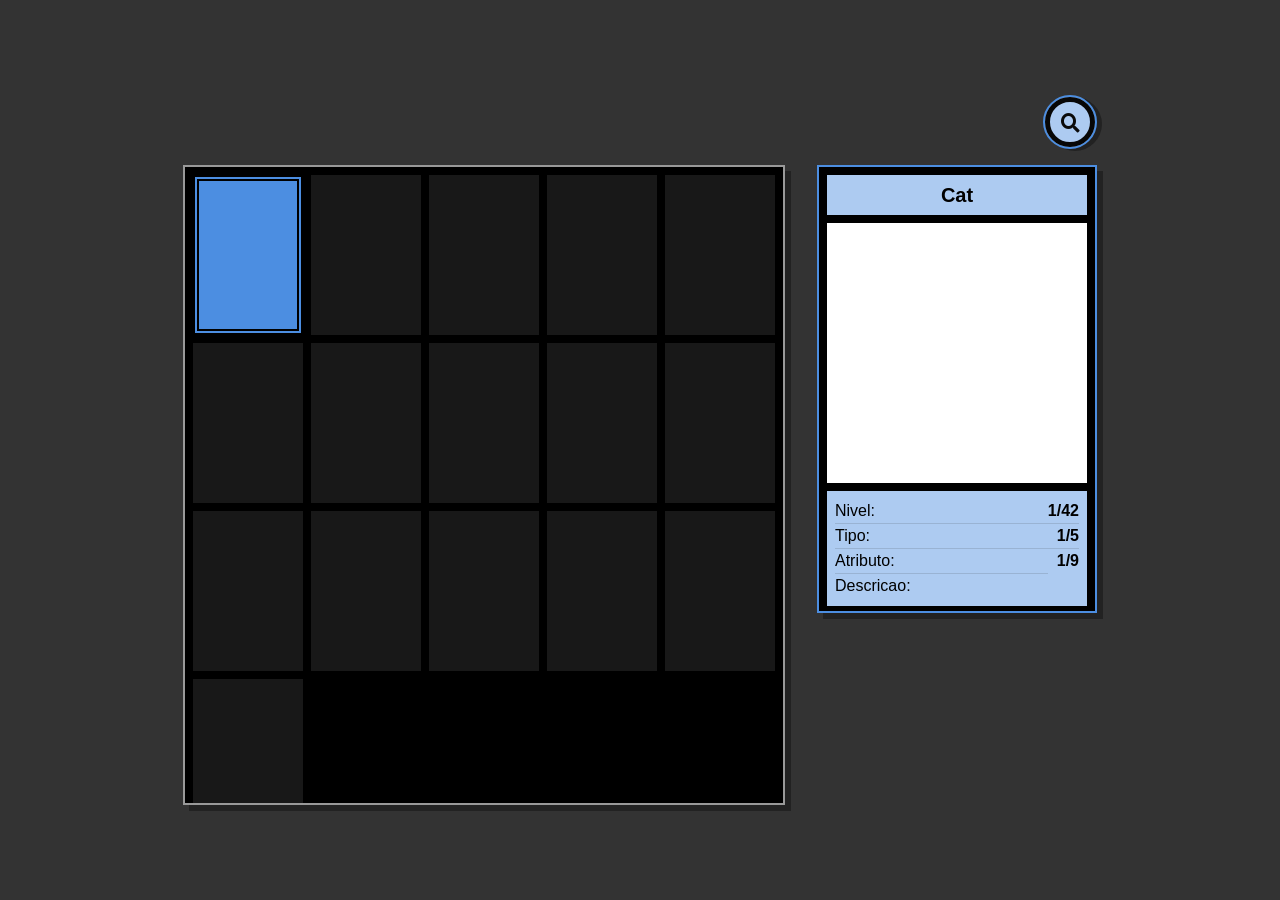
==== index.html @ 912fdb72 "swdefrgthyju" ====
<!DOCTYPE html>
<html lang="pt-br">
<head>
    <meta charset="UTF-8">
    <meta name="viewport" content="width=device-width, initial-scale=1.0">
    <link rel="stylesheet" href="digi.css">
    <link rel="stylesheet" href="https://use.fontawesome.com/releases/v5.3.1/css/all.css" integrity="sha384-mzrmE5qonljUremFsqc01SB46JvROS7bZs3IO2EmfFsd15uHvIt+Y8vEf7N7fWAU" crossorigin="anonymous">
    <title>Document</title>

</head>
<body>
  

<div id="app">

  <div id="pesq">
    <div class="box">
    <form name="search">
        <input type="text" class="input" name="txt" onmouseout="this.value = ''; this.blur();">
    </form>
    <i class="fas fa-search"></i>

</div>

  </div>
  

  <main class="container">
    
    <div class="characters">
      <div>
        <input type="radio" name="character" id="character-1" aria-hidden="true" tabindex="1" checked autofocus/>
        <label for="character-1" class="character">
          <img src="https://assets.codepen.io/36869/cat-preview.webp" alt="">
        </label>
      </div>
      <div>
        <input type="radio" name="character" id="character-2" aria-hidden="true"/>
        <label for="character-2" class="character">
          <img src="https://assets.codepen.io/36869/spider-preview.webp" alt="">
        </label>
      </div>
      <div>
        <input type="radio" name="character" id="character-3" aria-hidden="true"/>
        <label for="character-3" class="character">
          <img src="https://assets.codepen.io/36869/cow-preview.webp" alt="">
        </label>
      </div>
      <div>
        <input type="radio" name="character" id="character-4" aria-hidden="true"/>
        <label for="character-4" class="character">
          <img src="https://assets.codepen.io/36869/creeper-preview.webp" alt="">
        </label>
      </div>
      <div>
        <input type="radio" name="character" id="character-5" aria-hidden="true"/>
        <label for="character-5" class="character">
          <img src="https://assets.codepen.io/36869/enderman-preview.webp" alt="">
        </label>
      </div>
      <div>
        <input type="radio" name="character" id="character-6" aria-hidden="true"/>
        <label for="character-6" class="character">
          <img src="https://assets.codepen.io/36869/evoker-preview.webp" alt="">
        </label>
      </div>
      <div>
        <input type="radio" name="character" id="character-7" aria-hidden="true"/>
        <label for="character-7" class="character">
          <img src="https://assets.codepen.io/36869/golem-preview.webp" alt="">
        </label>
      </div>
      <div>
        <input type="radio" name="character" id="character-8" aria-hidden="true"/>
        <label for="character-8" class="character">
          <img src="https://assets.codepen.io/36869/horse-preview.webp" alt="">
        </label>
      </div>
      <div>
        <input type="radio" name="character" id="character-9" aria-hidden="true"/>
        <label for="character-9" class="character">
          <img src="https://assets.codepen.io/36869/ocelot-preview.webp" alt="">
        </label>
      </div>
      <div>
        <input type="radio" name="character" id="character-10" aria-hidden="true"/>
        <label for="character-10" class="character">
          <img src="https://assets.codepen.io/36869/panda-preview.webp" alt="">
        </label>
      </div>
      <div>
        <input type="radio" name="character" id="character-11" aria-hidden="true"/>
        <label for="character-11" class="character">
          <img src="https://assets.codepen.io/36869/skeleton-preview.webp" alt="">
        </label>
      </div>
      <div>
        <input type="radio" name="character" id="character-12" aria-hidden="true"/>
        <label for="character-12" class="character">
          <img src="https://assets.codepen.io/36869/wolf-preview.webp" alt="">
        </label>
      </div>
      <div>
        <input type="radio" name="character" id="character-13" aria-hidden="true"/>
        <label for="character-13" class="character">
          <img src="https://assets.codepen.io/36869/squid-preview.png" alt="">
        </label>
      </div>
      <div>
        <input type="radio" name="character" id="character-14" aria-hidden="true"/>
        <label for="character-14" class="character">
          <img src="https://assets.codepen.io/36869/fox-preview.webp" alt="">
        </label>
      </div>
      <div>
        <input type="radio" name="character" id="character-15" aria-hidden="true"/>
        <label for="character-15" class="character">
          <img src="https://assets.codepen.io/36869/villager-preview.webp" alt="">
        </label>
      </div>


       <div>
        <input type="radio" name="character" id="character-16" aria-hidden="true"/>
        <label for="character-16" class="character">
          <img src="https://assets.codepen.io/36869/villager-preview.webp" alt="">
        </label>
      </div>
    </div>
    
    <div class="preview">

      <div class="preview-container">

        
        <div class="sprite-container">
          <div class="sprite"></div>
        
        </div>
        <div class="sprite-stats">
          <dl>
            <dt>Nivel:</dt>
            <dd class="sprite-tw"></dd>
            <dt>Tipo:</dt>
            <dd class="sprite-cc"></dd>
            <dt>Atributo:</dt>
            <dd class="sprite-cr"></dd>

              <dt>
              <label for="select-fps">Descricao:</label>
            </dt>
              </dl>
</div>
        
            
        
        </div>
      </div>
      
    </div>

    <script src="digi.js"></script>
  </main>
  
</div>

</body>
</html>
---- digi.css ----
@font-face {
  font-family: 'Minecraft';
  src: url('https://assets.codepen.io/36869/MinecraftTen-VGORe.woff') format('woff');
}

@layer reset {
  :root {
    font-family: "Minecraft", sans-serif;
    font-optical-sizing: auto;
    line-height: 1.5;
    font-weight: 400;

    font-synthesis: none;
    text-rendering: optimizeLegibility;
    -webkit-font-smoothing: antialiased;
    -moz-osx-font-smoothing: grayscale;
  }

  *, *::before, *::after {
    box-sizing: border-box;
  }

  * {
    margin: 0;
  }

  @media (prefers-reduced-motion: no-preference) {
    html {
      interpolate-size: allow-keywords;
    }
  }

  body {
    min-height: 100vh;
    line-height: 1.5;
    -webkit-font-smoothing: antialiased;
    display: grid;
    place-content: center;
    background-color: #333;
    padding: 1rem;
  }

  ul {
    padding: 0;
    list-style: none;
  }
}

@layer main {
  /* Frame start position */
  @property --sprite-fs {
    syntax: "<integer>";
    initial-value: 0;
    inherits: false
  }

  :root {
    /* animation duration */
    /*--sprite-as: .8s;*/
    /* animation direction */
    --sprite-ad: normal;
    /* animation fill mode */
    --sprite-af: none;
    /* animation play state */
    --sprite-ap: running;
    /* animation iteration count */
    --sprite-ai: infinite;
    /* animation timing function */
    --sprite-at: linear;
    /* animation frame rate */
    --sprite-fr: 48;

    /*--image-1: url(/cat.webp);*/
    --image-1: url(https://assets.codepen.io/36869/cat.webp);
    /*--image-2: url(/spider.webp);*/
    --image-2: url(https://assets.codepen.io/36869/spider.webp);
    /*--image-3: url(/cow.webp);*/
    --image-3: url(https://assets.codepen.io/36869/cow.webp);
    /*--image-4: url(/creeper.webp);*/
    --image-4: url(https://assets.codepen.io/36869/creeper.webp);
    /*--image-5: url(/enderman.webp);*/
    --image-5: url(https://assets.codepen.io/36869/enderman.webp);
    /*--image-6: url(/evoker.webp);*/
    --image-6: url(https://assets.codepen.io/36869/evoker.webp);
    /*--image-7: url(/golem.webp);*/
    --image-7: url(https://assets.codepen.io/36869/golem.webp);
    /*--image-8: url(/horse.webp);*/
    --image-8: url(https://assets.codepen.io/36869/horse.webp);
    /*--image-9: url(/ocelot.webp);*/
    --image-9: url(https://assets.codepen.io/36869/ocelot.webp);
    /*--image-10: url(/panda.webp);*/
    --image-10: url(https://assets.codepen.io/36869/panda.webp);
    /*--image-11: url(/skeleton.webp);*/
    --image-11: url(https://assets.codepen.io/36869/skeleton.webp);
    /*--image-12: url(/wolf.webp);*/
    --image-12: url(https://assets.codepen.io/36869/wolf.webp);
    /*--image-13: url(/squid.webp);*/
    --image-13: url(https://assets.codepen.io/36869/squid.webp);
    /*--image-14: url(/fox.webp);*/
    --image-14: url(https://assets.codepen.io/36869/fox.webp);
    /*--image-15: url(/villager.webp);*/
    --image-15: url(https://assets.codepen.io/36869/villager.webp);

    --characater-1: 'Cat';
    --characater-2: 'Spider';
    --characater-3: 'Cow';
    --characater-4: 'Creeper';
    --characater-5: 'Enderman';
    --characater-6: 'Evoker';
    --characater-7: 'Steel golem';
    --characater-8: 'Skeleton horse';
    --characater-9: 'Ocelot';
    --characater-10: 'Panda';
    --characater-11: 'Skeleton';
    --characater-12: 'Wolf';
    --characater-13: 'Squid';
    --characater-14: 'Fox';
    --characater-15: 'Villager';
        --characater-16: 'Villager';

  }
}

@media (width < 940px) {
  #app {
    main {
      .characters {
        grid-template-columns: repeat(3, minmax(110px, 1fr));
        grid-template-rows: repeat(5, 160px);
      }

      .preview {
        position: sticky;
        top: .5rem;
        height: fit-content;

        .preview-container {
          --sprite-tw: 220;
        }
      }
    }
  }
}

@media (width < 680px) {
  #app {
    header {
      > div {
        & > small {
          display: none;
        }
      }
    }

    main {
      .characters {
        grid-template-columns: repeat(2, minmax(110px, 1fr));
        grid-template-rows: repeat(8, 160px);
      }
    }
  }
}

@media (width < 560px) {
  #app {
    header {
      > div.additional {
        display: none;

        kbd {
          width: 36px;
          font-size: 1.25rem;
        }
      }
    }

    main.container {
      gap: 1rem;

      .characters {
        grid-template-columns: repeat(2, minmax(90px, 1fr));
        grid-template-rows: repeat(8, 120px);

        > div {
          .character > img {
            max-width: 50px;
            max-height: 50px;
          }
        }
      }

      .preview {
        .preview-container {
          --sprite-tw: 160;

          .sprite-stats {
            font-size: .7rem;
          }
        }
      }
    }
  }
}

@media (width < 435px) {
  #app {
    main.container {
      .characters {
        grid-template-columns: repeat(2, minmax(80px, 1fr));
        grid-template-rows: repeat(9, 100px);
          max-height: 320px;
    overflow-y: scroll;
      }
    }
  }
}

@media (prefers-reduced-motion) {
  * {
    animation: none;
  }
}

@keyframes frame {
  to {
    --sprite-fs: var(--sprite-fe);
  }
}


#app {
  display: grid;
  gap: 1rem;

  header {
    display: flex;
    justify-content: space-between;
    align-items: center;

    h1 {
      --color: black;
      --shadow-width: 2px;
      --shadow-width-negative: calc(2px * -1);
      color: white;
      font-size: clamp(1.25rem, 0.875rem + 2vw, 2rem);
      text-box: trim-both cap alphabetic;
      text-shadow: 0 var(--shadow-width) 0 var(--color),
      var(--shadow-width) 0 0 var(--color),
      var(--shadow-width) var(--shadow-width) 0 var(--color),
      var(--shadow-width-negative) var(--shadow-width-negative) 0 var(--color),
      var(--shadow-width) var(--shadow-width-negative) 0 var(--color),
      var(--shadow-width-negative) var(--shadow-width) 0 var(--color);
    }

    & > div {
      display: flex;
      gap: 1rem;
      align-items: flex-end;
      opacity: .5;

      small {
        color: white;
        width: 10rem;
        text-align: right
      }

      kbd {
        border: 2px solid #5e5e5e;
        box-shadow: 6px 6px #222222;
        font-size: 1.25rem;
        font-weight: 600;
        white-space: nowrap;
        height: 100%;
        aspect-ratio: 1 / 1;
        width: 40px;
        display: flex;
        text-align: center;
        align-items: center;
        justify-content: center;
        background: #fff;
      }
    }
  }

  main {
    display: grid;
    gap: 2rem;
    grid-template-columns: 1fr auto;
  }
}

div.characters {
  display: grid;
  gap: .5rem;
  grid-template-columns: repeat(5, minmax(110px, 1fr));
  grid-template-rows: repeat(4, 160px);
  padding: .5rem;
  background-color: black;
  box-shadow: 6px 6px #222222;
  border: 2px solid #999999;
    max-height: 640px;
    overflow-y: scroll;

  > div {
    position: relative;
    background-color: #181818;
    overflow: hidden;
    display: grid;
    place-items: center;

    &:has(input:checked) {
      overflow: visible;
      background-color: #4c8ee1;

      .character > img {
        scale: 1.2;
        opacity: 1;
        --color: #ffda0e;
      }
    }

    input {
      width: 100%;
      height: 100%;
      position: absolute;
      appearance: none;
      cursor: pointer;
      z-index: 1;

      &:checked {
        outline-offset: 0;
        outline: 0;
        border: 6px double black;
      }

      &:focus, &:focus-visible {
        outline: 0;
      }
    }

    label {
      display: block;
    }

    & > .character {
      img {
        max-width: 70px;
        max-height: 70px;
        width: auto;
        transition: scale 0.2s ease;
        opacity: .75;
        --color: white;
        filter: drop-shadow(0px 1px 0px var(--color)) drop-shadow(-1px 0px 0px var(--color)) drop-shadow(1px 0px 0px var(--color)) drop-shadow(0px 1px 0px var(--color)) drop-shadow(0px -1px 0px var(--color)) drop-shadow(1px 0px 0px var(--color));
      }
    }
  }
}

.characters:has(div:nth-child(1) > input:checked) + .preview {
  --name: var(--characater-1);

  & > .preview-container {
    --sprite-image: var(--image-1);
    /* sprite columns */
    --sprite-c: 5;
    /* sprite image height */
    --sprite-h: 5364;
    /* sprite image width */
    --sprite-w: 2980;
    /* Frame frames */
    --sprite-f: 42;
    /* Frame end position */
    --sprite-fe: calc(var(--sprite-f) - 1);
  }
}

.characters:has(div:nth-child(2) > input:checked) + .preview {
  --name: var(--characater-2);

  & > .preview-container {
    --sprite-image: var(--image-2);
    /* sprite columns */
    --sprite-c: 5;
    /* sprite image height */
    --sprite-h: 3576;
    /* sprite image width */
    --sprite-w: 2980;
    /* Frame frames */
    --sprite-f: 28;
    /* Frame end position */
    --sprite-fe: calc(var(--sprite-f) - 1);
  }
}

.characters:has(div:nth-child(3) > input:checked) + .preview {
  --name: var(--characater-3);

  & > .preview-container {
    --sprite-image: var(--image-3);
    /* sprite columns */
    --sprite-c: 5;
    /* sprite image height */
    --sprite-h: 7152;
    /* sprite image width */
    --sprite-w: 2980;
    /* Frame frames */
    --sprite-f: 60;
    /* Frame end position */
    --sprite-fe: calc(var(--sprite-f) - 1);
  }
}

.characters:has(div:nth-child(4) > input:checked) + .preview {
  --name: var(--characater-4);

  & > .preview-container {
    /* sprite image */
    --sprite-image: var(--image-4);
    /* sprite columns */
    --sprite-c: 5;
    /* sprite image height */
    --sprite-h: 6556;
    /* sprite image width */
    --sprite-w: 2980;
    /* Frame frames */
    --sprite-f: 55;
    /* Frame end position */
    --sprite-fe: calc(var(--sprite-f) - 1);
  }
}

.characters:has(div:nth-child(5) > input:checked) + .preview {
  --name: var(--characater-5);

  & > .preview-container {
    /* sprite image */
    --sprite-image: var(--image-5);
    /* sprite columns */
    --sprite-c: 5;
    /* sprite image height */
    --sprite-h: 6556;
    /* sprite image width */
    --sprite-w: 2980;
    /* Frame frames */
    --sprite-f: 55;
    /* Frame end position */
    --sprite-fe: calc(var(--sprite-f) - 1);
  }
}

.characters:has(div:nth-child(6) > input:checked) + .preview {
  --name: var(--characater-6);

  & > .preview-container {
    /* sprite image */
    --sprite-image: var(--image-6);
    /* sprite columns */
    --sprite-c: 5;
    /* sprite image height */
    --sprite-h: 11920;
    /* sprite image width */
    --sprite-w: 2980;
    /* Frame frames */
    --sprite-f: 99;
    /* Frame end position */
    --sprite-fe: calc(var(--sprite-f) - 1);
  }
}

.characters:has(div:nth-child(7) > input:checked) + .preview {
  --name: var(--characater-7);

  & > .preview-container {
    /* sprite image */
    --sprite-image: var(--image-7);
    /* sprite columns */
    --sprite-c: 5;
    /* sprite image height */
    --sprite-h: 8940;
    /* sprite image width */
    --sprite-w: 2980;
    /* Frame frames */
    --sprite-f: 72;
    /* Frame end position */
    --sprite-fe: calc(var(--sprite-f) - 1);
  }
}

.characters:has(div:nth-child(8) > input:checked) + .preview {
  --name: var(--characater-8);

  & > .preview-container {
    /* sprite image */
    --sprite-image: var(--image-8);
    /* sprite columns */
    --sprite-c: 5;
    /* sprite image height */
    --sprite-h: 5960;
    /* sprite image width */
    --sprite-w: 2980;
    /* Frame frames */
    --sprite-f: 47;
    /* Frame end position */
    --sprite-fe: calc(var(--sprite-f) - 1);
  }
}

.characters:has(div:nth-child(9) > input:checked) + .preview {
  --name: var(--characater-9);

  & > .preview-container {
    /* sprite image */
    --sprite-image: var(--image-9);
    /* sprite columns */
    --sprite-c: 5;
    /* sprite image height */
    --sprite-h: 4768;
    /* sprite image width */
    --sprite-w: 2980;
    /* Frame frames */
    --sprite-f: 37;
    /* Frame end position */
    --sprite-fe: calc(var(--sprite-f) - 1);
  }
}

.characters:has(div:nth-child(10) > input:checked) + .preview {
  --name: var(--characater-10);

  & > .preview-container {
    /* sprite image */
    --sprite-image: var(--image-10);
    /* sprite columns */
    --sprite-c: 5;
    /* sprite image height */
    --sprite-h: 10728;
    /* sprite image width */
    --sprite-w: 2980;
    /* Frame frames */
    --sprite-f: 88;
    /* Frame end position */
    --sprite-fe: calc(var(--sprite-f) - 1);
  }
}

.characters:has(div:nth-child(11) > input:checked) + .preview {
  --name: var(--characater-11);

  & > .preview-container {
    /* sprite image */
    --sprite-image: var(--image-11);
    /* sprite columns */
    --sprite-c: 5;
    /* sprite image height */
    --sprite-h: 7748;
    /* sprite image width */
    --sprite-w: 2980;
    /* Frame frames */
    --sprite-f: 65;
    /* Frame end position */
    --sprite-fe: calc(var(--sprite-f) - 1);
  }
}

.characters:has(div:nth-child(12) > input:checked) + .preview {
  --name: var(--characater-12);

  & > .preview-container {
    /* sprite image */
    --sprite-image: var(--image-12);
    /* sprite columns */
    --sprite-c: 5;
    /* sprite image height */
    --sprite-h: 7152;
    /* sprite image width */
    --sprite-w: 2980;
    /* Frame frames */
    --sprite-f: 58;
    /* Frame end position */
    --sprite-fe: calc(var(--sprite-f) - 1);
  }
}

.characters:has(div:nth-child(13) > input:checked) + .preview {
  --name: var(--characater-13);

  & > .preview-container {
    /* sprite image */
    --sprite-image: var(--image-13);
    /* sprite columns */
    --sprite-c: 5;
    /* sprite image height */
    --sprite-h: 12516;
    /* sprite image width */
    --sprite-w: 2980;
    /* Frame frames */
    --sprite-f: 104;
    /* Frame end position */
    --sprite-fe: calc(var(--sprite-f) - 1);
  }
}

.characters:has(div:nth-child(14) > input:checked) + .preview {
  --name: var(--characater-14);

  & > .preview-container {
    /* sprite image */
    --sprite-image: var(--image-14);
    /* sprite columns */
    --sprite-c: 5;
    /* sprite image height */
    --sprite-h: 8344;
    /* sprite image width */
    --sprite-w: 2980;
    /* Frame frames */
    --sprite-f: 69;
    /* Frame end position */
    --sprite-fe: calc(var(--sprite-f) - 1);
  }
}

.characters:has(div:nth-child(15) > input:checked) + .preview {
  --name: var(--characater-15);

  & > .preview-container {
    /* sprite image */
    --sprite-image: var(--image-15);
    /* sprite columns */
    --sprite-c: 5;
    /* sprite image height */
    --sprite-h: 4768;
    /* sprite image width */
    --sprite-w: 2980;
    /* Frame frames */
    --sprite-f: 37;
    /* Frame end position */
    --sprite-fe: calc(var(--sprite-f) - 1);
  }
}

.characters:has(div:nth-child(16) > input:checked) + .preview {
  --name: var(--characater-16);

  & > .preview-container {
    /* sprite image */
    --sprite-image: var(--image-15);
    /* sprite columns */
    --sprite-c: 5;
    /* sprite image height */
    --sprite-h: 4768;
    /* sprite image width */
    --sprite-w: 2980;
    /* Frame frames */
    --sprite-f: 37;
    /* Frame end position */
    --sprite-fe: calc(var(--sprite-f) - 1);
  }
}

div.preview {
  display: grid;
  position: relative;
  grid-template-rows: auto 1fr;
  width: 100%;
  height: 70%;
  place-items: center;
  gap: .5rem;
  padding: .5rem;
  background-color: black;
  border: 2px solid #4c8ee1;
  box-shadow: 6px 6px #222222;
  user-select: none;

  &:before {
    content: var(--name);
    background: #adcbf1;
    position: relative;
    width: 100%;
    text-align: center;
    line-height: 2.5rem;
    font-weight: 700;
    font-size: 1.25rem;
    box-sizing: border-box;
  }

  & > .preview-container {
    height: 100%;
    width: 100%;
    display: grid;
    gap: .5rem;
    place-items: center;
    place-content: center;
    grid-template-rows: 1fr auto;
    counter-reset: num var(--sprite-cf) col var(--sprite-cc) row var(--sprite-cr);

    /* frame target width */
    --sprite-tw: 260;
    --sprite-r: round(up, calc(var(--sprite-f) / var(--sprite-c)), 1);

    --sprite-sw: calc(var(--sprite-w) / var(--sprite-c));
    --sprite-ar: calc(var(--sprite-tw) / var(--sprite-sw));
    --sprite-uh: calc(var(--sprite-h) * var(--sprite-ar));
    --sprite-uw: calc(var(--sprite-w) * var(--sprite-ar));
    --sprite-th: calc(var(--sprite-uh) / var(--sprite-r));
    --sprite-as: calc(var(--sprite-f) / var(--sprite-fr) * 1s);

    --sprite-cf: calc(var(--sprite-fs) + 1);
    --sprite-cc: calc(mod(var(--sprite-fs), var(--sprite-c)) + 1);
    --sprite-cr: calc(round(down, calc(calc(var(--sprite-tw) * var(--sprite-fs)) / var(--sprite-uw)), 1) + 1);
    /* Y position, round to check next ROW */
    --row: calc(round(down, calc(calc(var(--sprite-tw) * var(--sprite-fs)) / var(--sprite-uw)), 1) * var(--sprite-th));
    /* X position, mod to check COLUMN */
    --col: mod(calc(var(--sprite-tw) * var(--sprite-fs)), var(--sprite-uw));
    /* animation duration based on frame rate */
    animation: frame var(--sprite-as) var(--sprite-at) 0s var(--sprite-ai) var(--sprite-ad) var(--sprite-af) var(--sprite-ap);

    & > .sprite-container {
      position: relative;
      z-index: 1;
      background-color: white;
      height: 100%;

      &:has(> div input[type="radio"]:nth-child(2):checked) {
        .sprite {
          scale: -1 1;

          &:hover {
            scale: -1.4 1.4;
          }
        }
      }

      .sprite-direction {
        position: absolute;
        right: 0;
        bottom: 0;
        display: flex;

        input {
          appearance: none;
          width: 26px;
          height: 28px;

          &:before {
            font-size: 1.25rem;
            opacity: .25;
            cursor: pointer;
          }

          &:checked {
            &:before {
              opacity: .5;
            }
          }

          &:first-child {
            &:before {
              content: "◀️";
            }
          }

          &:last-child {
            &:before {
              content: "▶️";
            }
          }
        }
      }

      .sprite {
        top: 50%;
        position: relative;
        translate: 0 -50%;
        filter: drop-shadow(2px 4px 6px black);
        height: calc(1px * var(--sprite-th));
        width: calc(1px * var(--sprite-tw));
        background-image: var(--sprite-image);
        background-size: calc(1px * var(--sprite-uw)) calc(1px * var(--sprite-uh));
        background-position: calc(-1px * var(--col)) calc(-1px * var(--row));
        z-index: 1;
        will-change: scale;
        transition: scale 0.2s ease;

        &:hover {
          scale: 1.4;
          --color: #ffda0e;
          filter: drop-shadow(0px 1px 0px var(--color)) drop-shadow(-1px 0px 0px var(--color)) drop-shadow(1px 0px 0px var(--color)) drop-shadow(0px 1px 0px var(--color)) drop-shadow(0px -1px 0px var(--color)) drop-shadow(1px 0px 0px var(--color)) drop-shadow(2px 4px 6px black);
        }
      }
    }

    &:has(.sprite-stats .sprite-fps select option[value="12"]:checked) {
      --sprite-fr: 12;
    }

    &:has(.sprite-stats .sprite-fps select option[value="24"]:checked) {
      --sprite-fr: 36;
    }

    &:has(.sprite-stats .sprite-fps select option[value="36"]:checked) {
      --sprite-fr: 36;
    }

    &:has(.sprite-stats .sprite-fps select option[value="48"]:checked) {
      --sprite-fr: 48;
    }

    &:has(.sprite-stats .sprite-fps select option[value="64"]:checked) {
      --sprite-fr: 64;
    }

    &:has(.sprite-stats .sprite-fps select option[value="76"]:checked) {
      --sprite-fr: 76;
    }

    &:has(.sprite-stats .sprite-fps select option[value="100"]:checked) {
      --sprite-fr: 100;
    }

    & > .sprite-stats {
      background: #adcbf1;
      position: relative;
      width: 100%;
      height: 100%;
      padding: .5rem;



      dl {
        display: grid;
        grid-template-columns: 1fr auto;

        dt, dd {
          &:not(:last-of-type) {
            border-bottom: 1px solid #99b3d3;
          }
        }

        dd {
          font-weight: bold;
          font-variant-numeric: tabular-nums;
          text-align: right;

          &.sprite-c {
            &:before {
              counter-reset: variable var(--sprite-c);
              content: counter(variable);
            }
          }

          &.sprite-r {
            &:before {
              counter-reset: variable var(--sprite-r);
              content: counter(variable);
            }
          }

          &.sprite-fps {
            select {
              background: transparent;
              border: 0;
              outline: none;
              padding: 0;
              font-weight: 700;
              font-family: inherit;
              font-size: inherit;
              color: #2949c5;
            }
          }

          &.sprite-fr {
            &:before {
              counter-reset: variable var(--sprite-f);
              content: counter(variable);
            }
          }

          &.sprite-tw {
            &:before {
              counter-reset: variable var(--sprite-f);
              content: counter(num) '/' counter(variable);
            }
          }

          &.sprite-cc {
            &:before {
              counter-reset: variable var(--sprite-c);
              content: counter(col) '/' counter(variable);
            }
          }

          &.sprite-cr {
            &:before {
              counter-reset: variable var(--sprite-r);
              content: counter(row) '/' counter(variable);
            }
          }
        }
      }
    }
  }
}

#pesq{
    margin: 0; 
    padding: 0;
    display: flex;
    justify-content: space-evenly;
    align-items: center;
    flex-direction: column;
    align-content: center;
    justify-self: right;
    background-color: #adcbf1;
  border: 2px solid #4c8ee1;
  box-shadow: 5px 2px #222222;
  border-radius: 35px;
}
.box{
    position: relative;
}

.input {
    padding: 10px;
    width: 50px;
    height: 50px;
    background: none;
    border: 5px solid #070707;
    border-radius: 50px;
    box-sizing: border-box;
    font-size: 20px;
    color: #f2eceb;
    outline: none;
    transition: .5s;
}
.box:hover input{
    width: 20rem;
    background: #3b3640;
    border-radius: 25px;
}
.box i{
    position: absolute;
    top: 50%;
    right: 6px;
    transform: translate(-50%,-50%);
    font-size: 19px;
    color: #0a0a0a;
    transition: .2s;
}
.box:hover i{
    opacity: 0;
    z-index: -1;
}
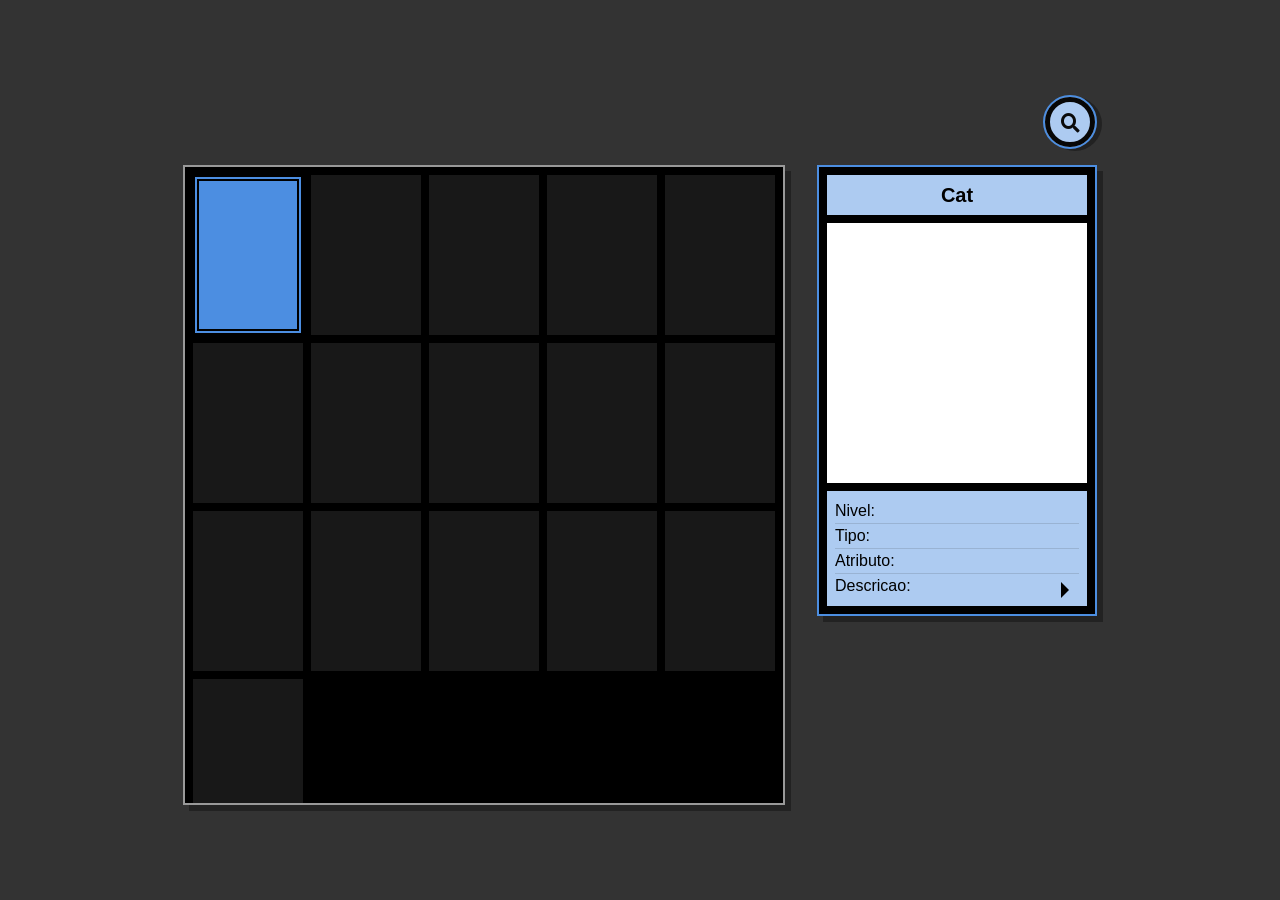
==== commit 5f91eaeb: "rip variavel e desc add" ====
--- a/index.html
+++ b/index.html
@@ -147,8 +147,13 @@
             <dd class="sprite-cr"></dd>
 
               <dt>
-              <label for="select-fps">Descricao:</label>
-            </dt>
+<details>
+  <summary>Descricao:</summary>
+  <ul>
+    <li>A small number of Royal Knights may sometimes conscript the Digimon in their environs to help accomplish their mission. Their methods in recruiting allies depends upon the mission at hand, but Craniamon will obtain allies by challenging a Digimon it recognizes as strong to a duel and forcing it to submit. This mounted form is adopted by Craniamon during a mission after defeating Enbarrmon and commandeering it to use as their horse. Always a perfectionist, it is believed that Craniamon set its eyes on Enbarrmon's high mobility in order to more efficiently accomplish its tasks. While they have fought against each other in many a fierce battle, recognizing their respective strengths and forging a strong bond of trust with one another has enabled them to develop astonishing levels of mobility and offensive prowess. With their Ruthless Charge special move, Enbarrmon dashes at full speed for a piercing attack with the Claíomh Solais lance. Enbarrmon's lightning-fast thrust uses the masses of both Digimon, and with Craniamon's brute strength behind it, most other Digimon hit by the attack will be obliterated into nothingness. In addition, the "never die" protection that Enbarrmon grants to those who ride it affects Craniamon's magical shield Avalon. While mounted, the three-second time limit of the omni-directional Breath of the Gods defensive maneuver is removed, and all attacks are permanently nullified</li>
+  </ul>
+</details>            
+</dt>
               </dl>
 </div>
         
--- a/digi.css
+++ b/digi.css
@@ -662,7 +662,7 @@
   position: relative;
   grid-template-rows: auto 1fr;
   width: 100%;
-  height: 70%;
+  height: fit-content;
   place-items: center;
   gap: .5rem;
   padding: .5rem;
@@ -823,6 +823,7 @@
       width: 100%;
       height: 100%;
       padding: .5rem;
+      max-width: 260px;
 
 
 
@@ -841,60 +842,7 @@
           font-variant-numeric: tabular-nums;
           text-align: right;
 
-          &.sprite-c {
-            &:before {
-              counter-reset: variable var(--sprite-c);
-              content: counter(variable);
-            }
-          }
-
-          &.sprite-r {
-            &:before {
-              counter-reset: variable var(--sprite-r);
-              content: counter(variable);
-            }
-          }
-
-          &.sprite-fps {
-            select {
-              background: transparent;
-              border: 0;
-              outline: none;
-              padding: 0;
-              font-weight: 700;
-              font-family: inherit;
-              font-size: inherit;
-              color: #2949c5;
-            }
-          }
-
-          &.sprite-fr {
-            &:before {
-              counter-reset: variable var(--sprite-f);
-              content: counter(variable);
-            }
-          }
-
-          &.sprite-tw {
-            &:before {
-              counter-reset: variable var(--sprite-f);
-              content: counter(num) '/' counter(variable);
-            }
-          }
-
-          &.sprite-cc {
-            &:before {
-              counter-reset: variable var(--sprite-c);
-              content: counter(col) '/' counter(variable);
-            }
-          }
-
-          &.sprite-cr {
-            &:before {
-              counter-reset: variable var(--sprite-r);
-              content: counter(row) '/' counter(variable);
-            }
-          }
+       
         }
       }
     }
@@ -951,3 +899,43 @@
     z-index: -1;
 }
 
+li {overflow: scroll; max-height: 180px; overflow-x: hidden; font-size: small; font-weight: normal; padding-top: 5px;}
+
+
+
+
+
+summary {
+  display: block;
+  position: relative;
+  cursor: pointer;
+  user-select: none;
+}
+
+summary:before {
+  content: '';
+  border-width: .5rem;
+  border-style: solid;
+  border-color: transparent transparent transparent #000000;
+  position: absolute;
+  top: .5rem;
+  right: .1rem;
+  transform: rotate(0);
+  transform-origin: .2rem 50%;
+  transition: .25s transform ease;
+}
+
+/* THE MAGIC 🧙‍♀️ */
+details[open] > summary:before {
+  transform: rotate(90deg);
+}
+
+
+details summary::-webkit-details-marker {
+  display:none;
+}
+
+details > ul {
+  padding-bottom: 1rem;
+  margin-bottom: 0;
+}
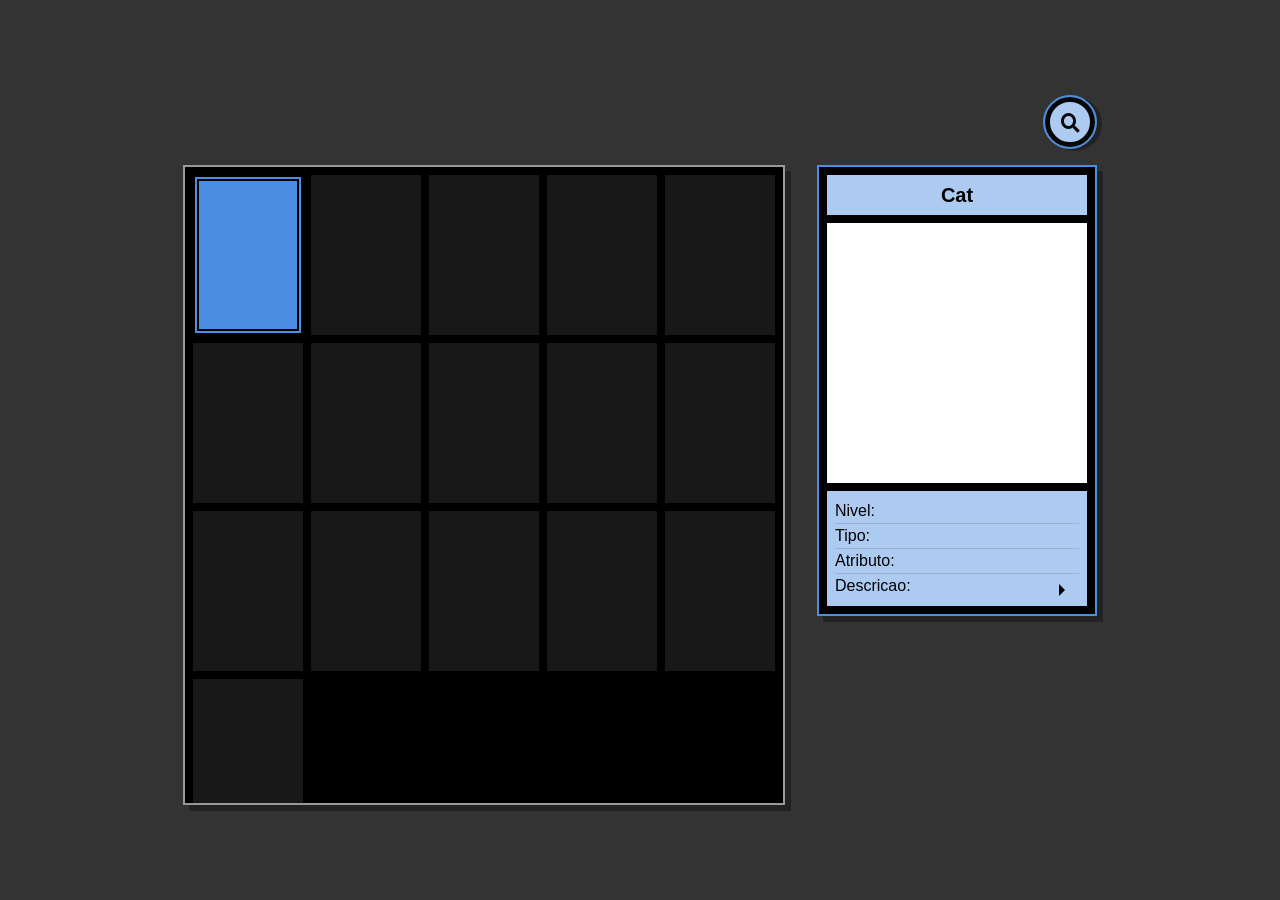
==== commit 91e9bb15: "rip template rows" ====
--- a/index.html
+++ b/index.html
@@ -147,7 +147,7 @@
             <dd class="sprite-cr"></dd>
 
               <dt>
-<details>
+<details class="details">
   <summary>Descricao:</summary>
   <ul>
     <li>A small number of Royal Knights may sometimes conscript the Digimon in their environs to help accomplish their mission. Their methods in recruiting allies depends upon the mission at hand, but Craniamon will obtain allies by challenging a Digimon it recognizes as strong to a duel and forcing it to submit. This mounted form is adopted by Craniamon during a mission after defeating Enbarrmon and commandeering it to use as their horse. Always a perfectionist, it is believed that Craniamon set its eyes on Enbarrmon's high mobility in order to more efficiently accomplish its tasks. While they have fought against each other in many a fierce battle, recognizing their respective strengths and forging a strong bond of trust with one another has enabled them to develop astonishing levels of mobility and offensive prowess. With their Ruthless Charge special move, Enbarrmon dashes at full speed for a piercing attack with the Claíomh Solais lance. Enbarrmon's lightning-fast thrust uses the masses of both Digimon, and with Craniamon's brute strength behind it, most other Digimon hit by the attack will be obliterated into nothingness. In addition, the "never die" protection that Enbarrmon grants to those who ride it affects Craniamon's magical shield Avalon. While mounted, the three-second time limit of the omni-directional Breath of the Gods defensive maneuver is removed, and all attacks are permanently nullified</li>
--- a/digi.css
+++ b/digi.css
@@ -126,18 +126,29 @@
     main {
       .characters {
         grid-template-columns: repeat(3, minmax(110px, 1fr));
-        grid-template-rows: repeat(5, 160px);
+        grid-auto-rows: 160px;
       }
 
       .preview {
         position: sticky;
         top: .5rem;
         height: fit-content;
+        
 
         .preview-container {
           --sprite-tw: 220;
+          
         }
       }
+
+      summary:before {  top: .2rem;
+  right: .5rem;}
+
+   li {max-height: 150px;}
+
+
+   .sprite-stats {height: fit-content; width: 100%; max-width: 170px;}
+   
     }
   }
 }
@@ -155,7 +166,7 @@
     main {
       .characters {
         grid-template-columns: repeat(2, minmax(110px, 1fr));
-        grid-template-rows: repeat(8, 160px);
+        grid-auto-rows: 160px;
       }
     }
   }
@@ -178,8 +189,8 @@
       gap: 1rem;
 
       .characters {
-        grid-template-columns: repeat(2, minmax(90px, 1fr));
-        grid-template-rows: repeat(8, 120px);
+        grid-template-columns: repeat(1, minmax(90px, 1fr));
+        grid-autp-rows: 120px;
 
         > div {
           .character > img {
@@ -206,8 +217,8 @@
   #app {
     main.container {
       .characters {
-        grid-template-columns: repeat(2, minmax(80px, 1fr));
-        grid-template-rows: repeat(9, 100px);
+        grid-template-columns: repeat(1, minmax(80px, 1fr));
+        grid-auto-rows: 100px;
           max-height: 320px;
     overflow-y: scroll;
       }
@@ -293,7 +304,7 @@
   display: grid;
   gap: .5rem;
   grid-template-columns: repeat(5, minmax(110px, 1fr));
-  grid-template-rows: repeat(4, 160px);
+  grid-auto-rows: 160px;
   padding: .5rem;
   background-color: black;
   box-shadow: 6px 6px #222222;
@@ -914,12 +925,12 @@
 
 summary:before {
   content: '';
-  border-width: .5rem;
+  border-width: .4rem;
   border-style: solid;
   border-color: transparent transparent transparent #000000;
   position: absolute;
-  top: .5rem;
-  right: .1rem;
+  top: .6rem;
+  right: .5rem;
   transform: rotate(0);
   transform-origin: .2rem 50%;
   transition: .25s transform ease;
@@ -936,6 +947,23 @@
 }
 
 details > ul {
-  padding-bottom: 1rem;
+  padding-bottom: .1rem;
   margin-bottom: 0;
+}
+
+.details {
+  
+  
+  ::-webkit-scrollbar {
+  width: 6px;
+}
+
+
+/* Handle */
+::-webkit-scrollbar-thumb {
+  background: rgb(41, 39, 39); 
+  border-radius: 10px;
+}
+
+/* Handle on hover */
 }
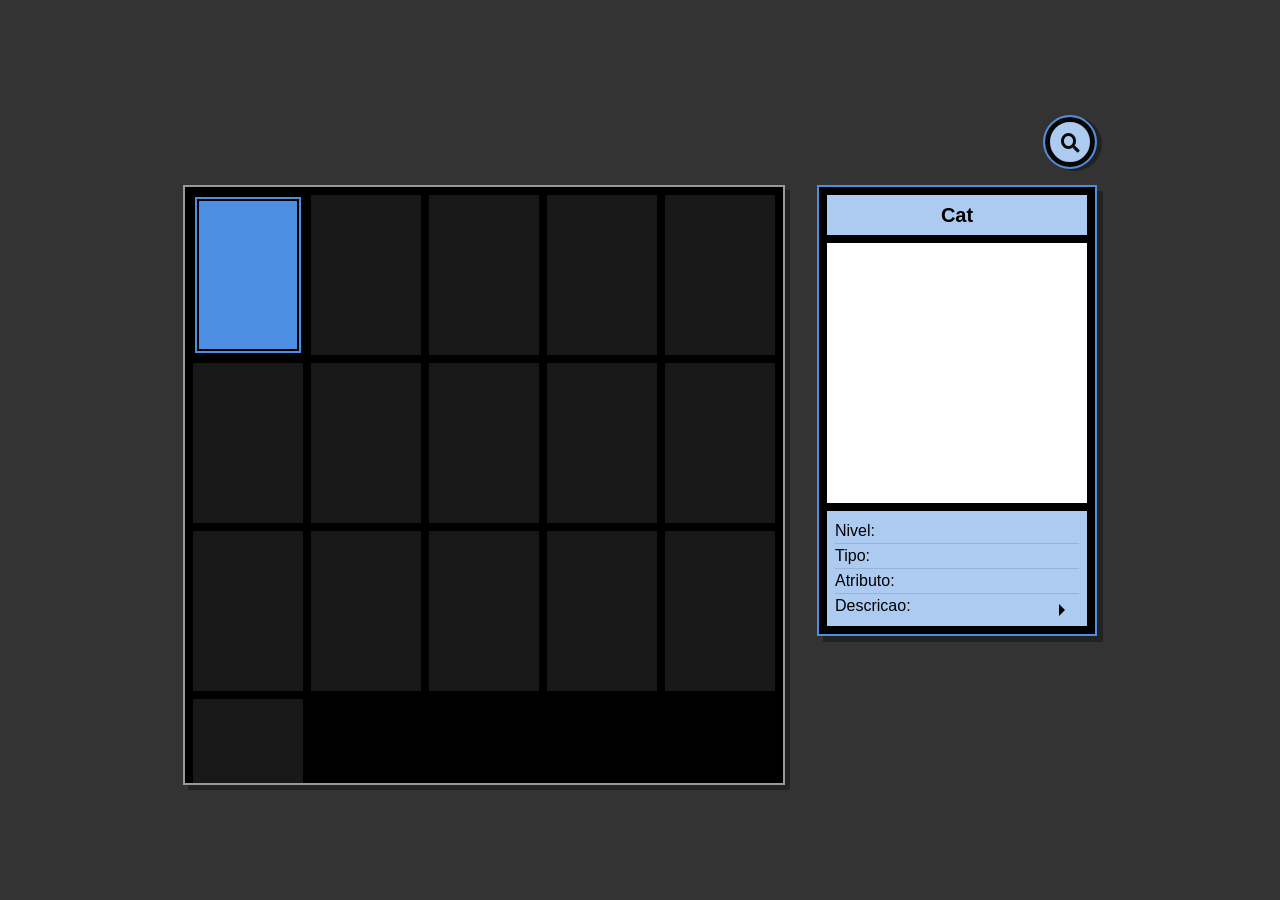
==== commit 2f5814de: "root no style html" ====
--- a/index.html
+++ b/index.html
@@ -4,6 +4,8 @@
     <meta charset="UTF-8">
     <meta name="viewport" content="width=device-width, initial-scale=1.0">
     <link rel="stylesheet" href="digi.css">
+    <style>:root { --image-1: url(https://assets.codepen.io/36869/cat.webp);
+}</style>
     <link rel="stylesheet" href="https://use.fontawesome.com/releases/v5.3.1/css/all.css" integrity="sha384-mzrmE5qonljUremFsqc01SB46JvROS7bZs3IO2EmfFsd15uHvIt+Y8vEf7N7fWAU" crossorigin="anonymous">
     <title>Document</title>
 
--- a/digi.css
+++ b/digi.css
@@ -71,7 +71,6 @@
     --sprite-fr: 48;
 
     /*--image-1: url(/cat.webp);*/
-    --image-1: url(https://assets.codepen.io/36869/cat.webp);
     /*--image-2: url(/spider.webp);*/
     --image-2: url(https://assets.codepen.io/36869/spider.webp);
     /*--image-3: url(/cow.webp);*/
@@ -141,13 +140,12 @@
         }
       }
 
-      summary:before {  top: .2rem;
-  right: .5rem;}
-
-   li {max-height: 150px;}
-
-
-   .sprite-stats {height: fit-content; width: 100%; max-width: 170px;}
+    
+
+   li {max-width: 200px;}
+
+
+   .sprite-stats {height: fit-content; width: 100%;}
    
     }
   }
@@ -168,6 +166,8 @@
         grid-template-columns: repeat(2, minmax(110px, 1fr));
         grid-auto-rows: 160px;
       }
+
+       li {max-width: 200px;}
     }
   }
 }
@@ -185,12 +185,14 @@
       }
     }
 
+    li {max-width: 150px;}
+
     main.container {
       gap: 1rem;
 
       .characters {
-        grid-template-columns: repeat(1, minmax(90px, 1fr));
-        grid-autp-rows: 120px;
+        grid-template-columns: repeat(2, minmax(90px, 1fr));
+        grid-auto-rows: 120px;
 
         > div {
           .character > img {
@@ -215,16 +217,41 @@
 
 @media (width < 435px) {
   #app {
+
+      
+
     main.container {
       .characters {
-        grid-template-columns: repeat(1, minmax(80px, 1fr));
+        grid-template-columns: repeat(2, minmax(75px, 1fr));
         grid-auto-rows: 100px;
           max-height: 320px;
     overflow-y: scroll;
       }
-    }
-  }
-}
+
+       li {max-width: 150px;}
+    }
+  }
+}
+
+
+@media (width < 400px) {
+  #app {
+
+      
+
+    main.container {
+      .characters {
+        grid-template-columns: repeat(1, minmax(75px, 1fr));
+        grid-auto-rows: 100px;
+          max-height: 320px;
+    overflow-y: scroll;
+      }
+
+       li {max-width: 150px;}
+    }
+  }
+}
+
 
 @media (prefers-reduced-motion) {
   * {
@@ -307,9 +334,9 @@
   grid-auto-rows: 160px;
   padding: .5rem;
   background-color: black;
-  box-shadow: 6px 6px #222222;
+  box-shadow: 5px 5px #222222;
   border: 2px solid #999999;
-    max-height: 640px;
+    max-height: 600px;
     overflow-y: scroll;
 
   > div {
@@ -800,33 +827,6 @@
       }
     }
 
-    &:has(.sprite-stats .sprite-fps select option[value="12"]:checked) {
-      --sprite-fr: 12;
-    }
-
-    &:has(.sprite-stats .sprite-fps select option[value="24"]:checked) {
-      --sprite-fr: 36;
-    }
-
-    &:has(.sprite-stats .sprite-fps select option[value="36"]:checked) {
-      --sprite-fr: 36;
-    }
-
-    &:has(.sprite-stats .sprite-fps select option[value="48"]:checked) {
-      --sprite-fr: 48;
-    }
-
-    &:has(.sprite-stats .sprite-fps select option[value="64"]:checked) {
-      --sprite-fr: 64;
-    }
-
-    &:has(.sprite-stats .sprite-fps select option[value="76"]:checked) {
-      --sprite-fr: 76;
-    }
-
-    &:has(.sprite-stats .sprite-fps select option[value="100"]:checked) {
-      --sprite-fr: 100;
-    }
 
     & > .sprite-stats {
       background: #adcbf1;
@@ -892,7 +892,7 @@
     transition: .5s;
 }
 .box:hover input{
-    width: 20rem;
+    width: 280px;
     background: #3b3640;
     border-radius: 25px;
 }
@@ -910,7 +910,7 @@
     z-index: -1;
 }
 
-li {overflow: scroll; max-height: 180px; overflow-x: hidden; font-size: small; font-weight: normal; padding-top: 5px;}
+li {overflow: scroll; max-height: 150px; overflow-x: hidden; font-size: small; font-weight: normal; padding-top: 5px;}
 
 
 
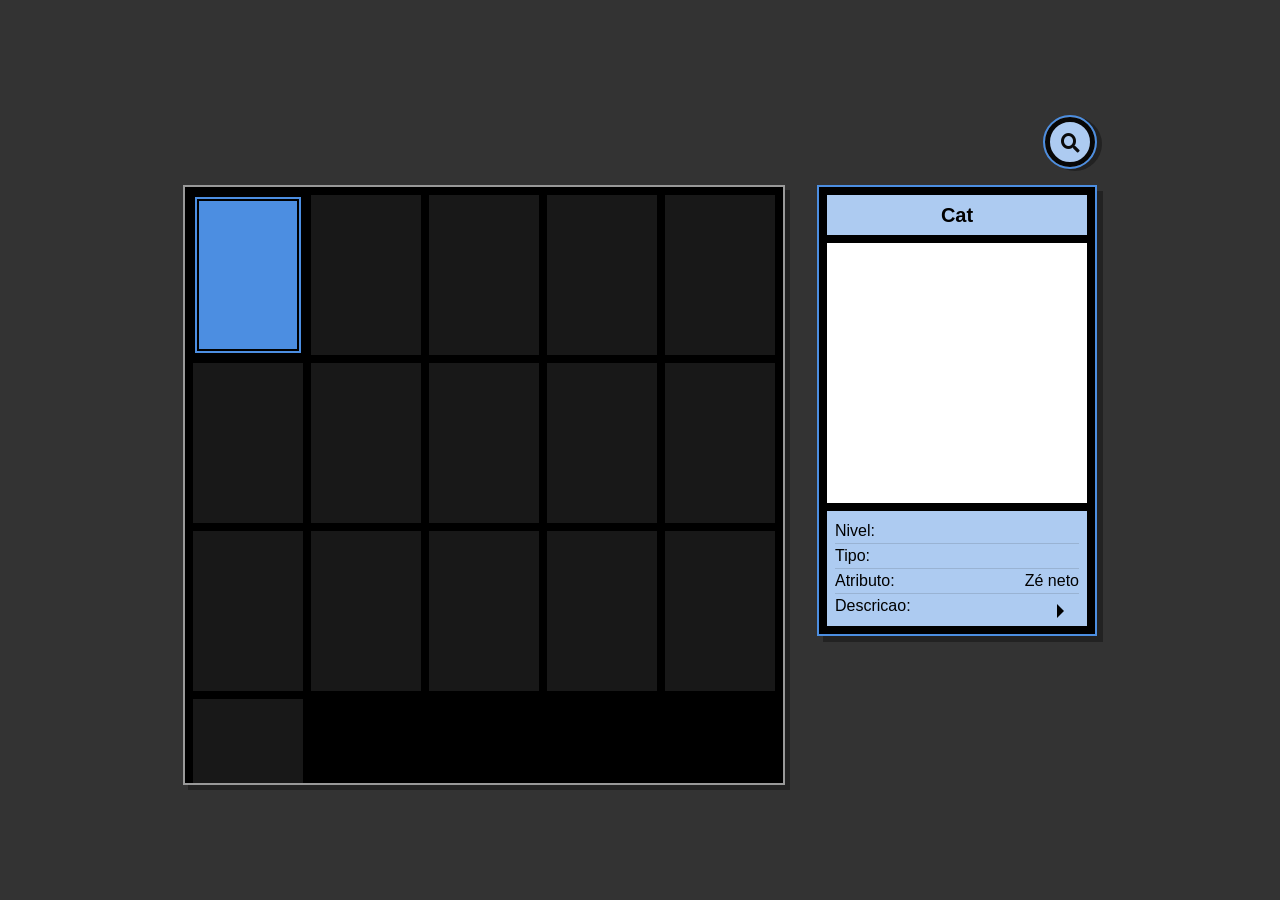
==== commit d06e1553: "grid é o caramba" ====
--- a/index.html
+++ b/index.html
@@ -141,12 +141,20 @@
         </div>
         <div class="sprite-stats">
           <dl>
-            <dt>Nivel:</dt>
+            <div>
+            <dt>Nivel: </dt>
             <dd class="sprite-tw"></dd>
+            </div>
+
+            <div>
             <dt>Tipo:</dt>
             <dd class="sprite-cc"></dd>
+            </div>
+
+            <div>
             <dt>Atributo:</dt>
-            <dd class="sprite-cr"></dd>
+            <dd class="sprite-cr">Zé neto</dd>
+</div>
 
               <dt>
 <details class="details">
--- a/digi.css
+++ b/digi.css
@@ -167,8 +167,10 @@
         grid-auto-rows: 160px;
       }
 
-       li {max-width: 200px;}
-    }
+    }
+
+           li {max-width: 150px;}
+
   }
 }
 
@@ -184,8 +186,6 @@
         }
       }
     }
-
-    li {max-width: 150px;}
 
     main.container {
       gap: 1rem;
@@ -208,10 +208,22 @@
 
           .sprite-stats {
             font-size: .7rem;
+            max-width: 160px;
           }
         }
-      }
-    }
+
+        summary:before {
+  content: '';
+  border-width: .3rem;
+    top: .4rem;
+
+}
+
+        
+      }
+    }
+
+            li {max-width: 150px;};
   }
 }
 
@@ -729,7 +741,6 @@
     place-items: center;
     place-content: center;
     grid-template-rows: 1fr auto;
-    counter-reset: num var(--sprite-cf) col var(--sprite-cc) row var(--sprite-cr);
 
     /* frame target width */
     --sprite-tw: 260;
@@ -743,7 +754,6 @@
     --sprite-as: calc(var(--sprite-f) / var(--sprite-fr) * 1s);
 
     --sprite-cf: calc(var(--sprite-fs) + 1);
-    --sprite-cc: calc(mod(var(--sprite-fs), var(--sprite-c)) + 1);
     --sprite-cr: calc(round(down, calc(calc(var(--sprite-tw) * var(--sprite-fs)) / var(--sprite-uw)), 1) + 1);
     /* Y position, round to check next ROW */
     --row: calc(round(down, calc(calc(var(--sprite-tw) * var(--sprite-fs)) / var(--sprite-uw)), 1) * var(--sprite-th));
@@ -768,42 +778,6 @@
         }
       }
 
-      .sprite-direction {
-        position: absolute;
-        right: 0;
-        bottom: 0;
-        display: flex;
-
-        input {
-          appearance: none;
-          width: 26px;
-          height: 28px;
-
-          &:before {
-            font-size: 1.25rem;
-            opacity: .25;
-            cursor: pointer;
-          }
-
-          &:checked {
-            &:before {
-              opacity: .5;
-            }
-          }
-
-          &:first-child {
-            &:before {
-              content: "◀️";
-            }
-          }
-
-          &:last-child {
-            &:before {
-              content: "▶️";
-            }
-          }
-        }
-      }
 
       .sprite {
         top: 50%;
@@ -839,22 +813,11 @@
 
 
       dl {
-        display: grid;
-        grid-template-columns: 1fr auto;
-
-        dt, dd {
-          &:not(:last-of-type) {
-            border-bottom: 1px solid #99b3d3;
-          }
-        }
-
-        dd {
-          font-weight: bold;
-          font-variant-numeric: tabular-nums;
-          text-align: right;
-
-       
-        }
+        div {display: flex; justify-content: space-between; border-bottom: 1px solid #99b3d3;
+}
+        
+
+      
       }
     }
   }
@@ -925,7 +888,7 @@
 
 summary:before {
   content: '';
-  border-width: .4rem;
+  border-width: .45rem;
   border-style: solid;
   border-color: transparent transparent transparent #000000;
   position: absolute;
@@ -966,4 +929,5 @@
 }
 
 /* Handle on hover */
-}+}
+
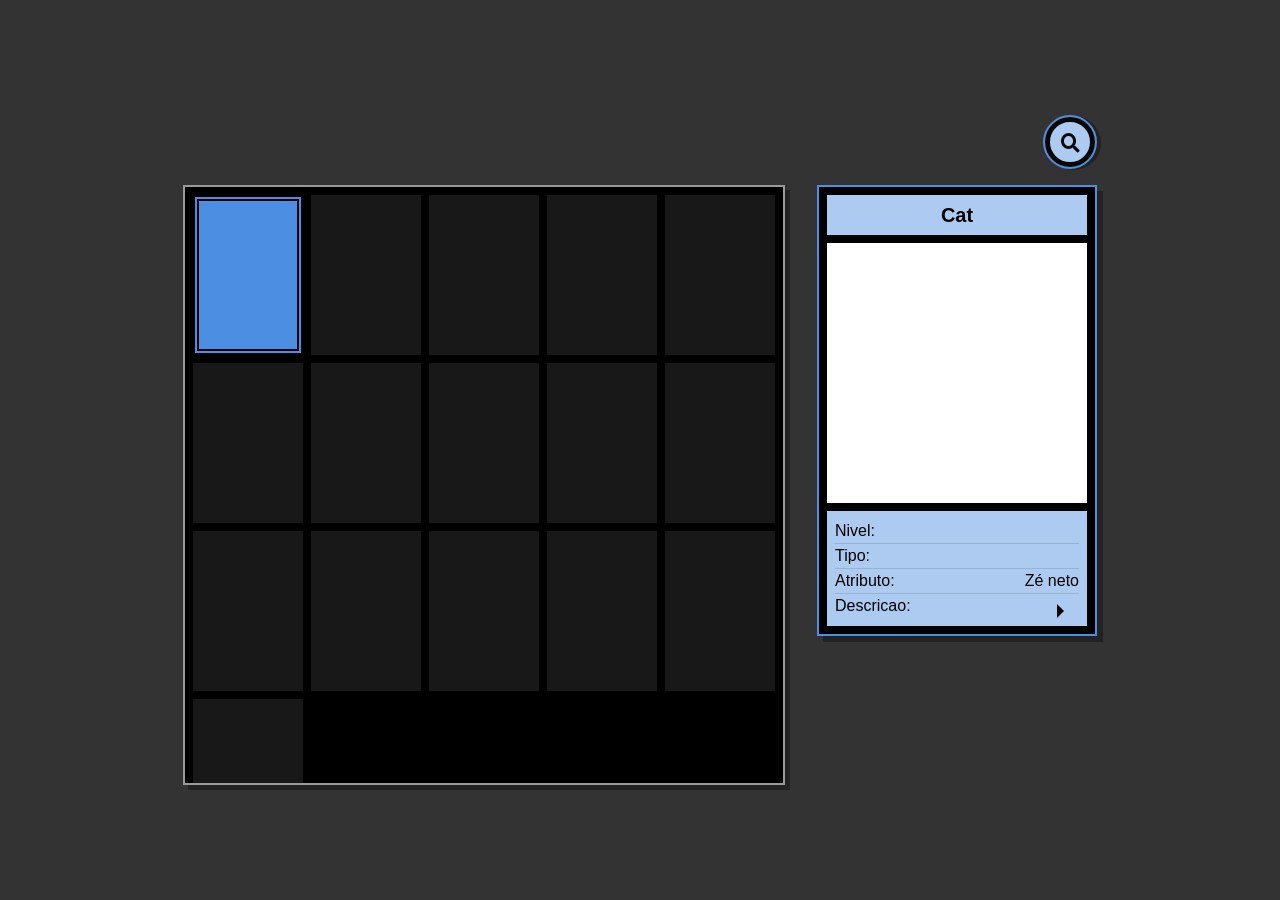
==== commit f78e7901: "box shadow" ====
--- a/index.html
+++ b/index.html
@@ -156,14 +156,14 @@
             <dd class="sprite-cr">Zé neto</dd>
 </div>
 
-              <dt>
+              
 <details class="details">
   <summary>Descricao:</summary>
   <ul>
     <li>A small number of Royal Knights may sometimes conscript the Digimon in their environs to help accomplish their mission. Their methods in recruiting allies depends upon the mission at hand, but Craniamon will obtain allies by challenging a Digimon it recognizes as strong to a duel and forcing it to submit. This mounted form is adopted by Craniamon during a mission after defeating Enbarrmon and commandeering it to use as their horse. Always a perfectionist, it is believed that Craniamon set its eyes on Enbarrmon's high mobility in order to more efficiently accomplish its tasks. While they have fought against each other in many a fierce battle, recognizing their respective strengths and forging a strong bond of trust with one another has enabled them to develop astonishing levels of mobility and offensive prowess. With their Ruthless Charge special move, Enbarrmon dashes at full speed for a piercing attack with the Claíomh Solais lance. Enbarrmon's lightning-fast thrust uses the masses of both Digimon, and with Craniamon's brute strength behind it, most other Digimon hit by the attack will be obliterated into nothingness. In addition, the "never die" protection that Enbarrmon grants to those who ride it affects Craniamon's magical shield Avalon. While mounted, the three-second time limit of the omni-directional Breath of the Gods defensive maneuver is removed, and all attacks are permanently nullified</li>
   </ul>
 </details>            
-</dt>
+
               </dl>
 </div>
         
--- a/digi.css
+++ b/digi.css
@@ -834,7 +834,7 @@
     justify-self: right;
     background-color: #adcbf1;
   border: 2px solid #4c8ee1;
-  box-shadow: 5px 2px #222222;
+  box-shadow: 4px 1px #222222;
   border-radius: 35px;
 }
 .box{
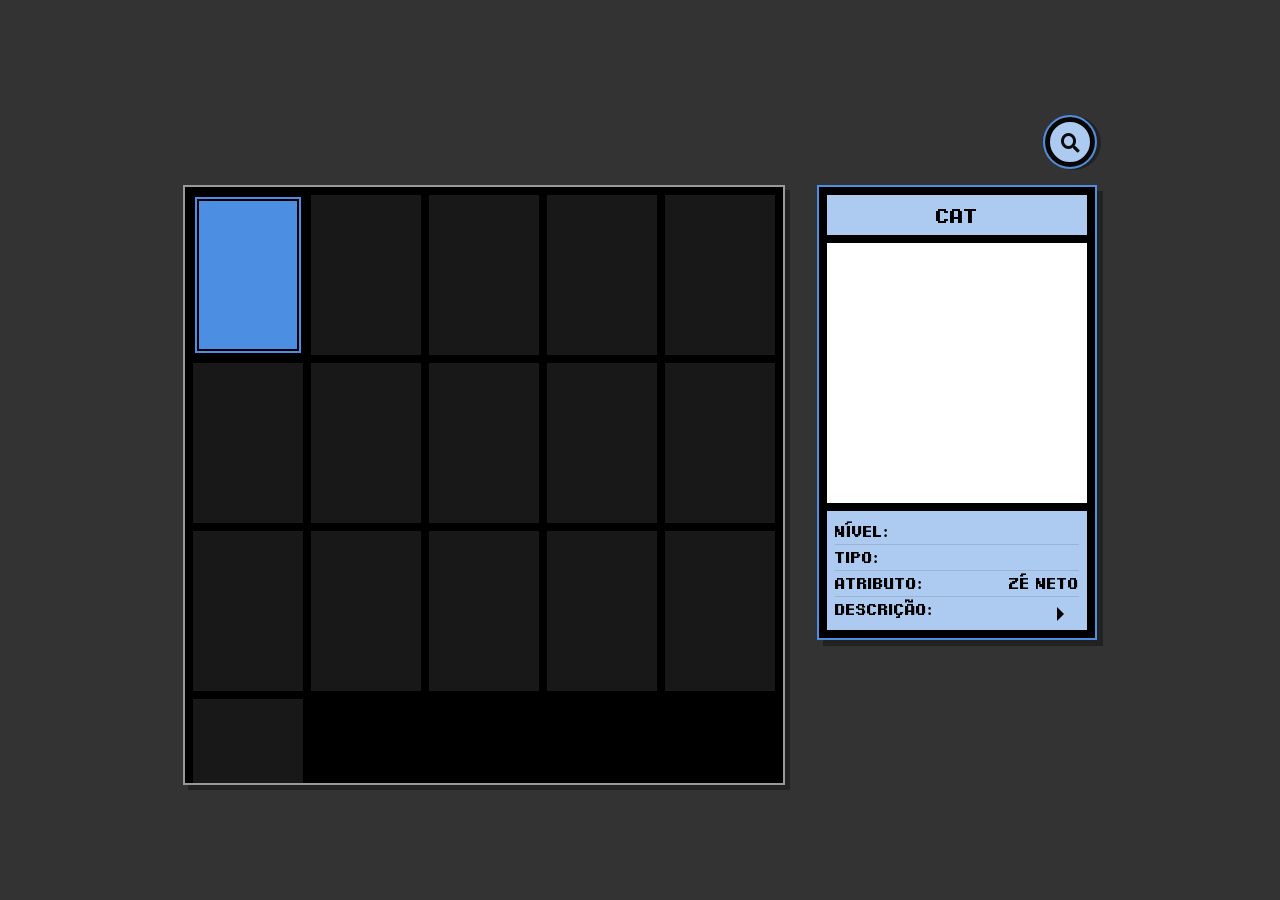
==== commit d4c38cf0: "fonte" ====
--- a/index.html
+++ b/index.html
@@ -142,23 +142,23 @@
         <div class="sprite-stats">
           <dl>
             <div>
-            <dt>Nivel: </dt>
+            <dt>Nível<span>:</span> </dt>
             <dd class="sprite-tw"></dd>
             </div>
 
             <div>
-            <dt>Tipo:</dt>
+            <dt>Tipo<span>:</span></dt>
             <dd class="sprite-cc"></dd>
             </div>
 
             <div>
-            <dt>Atributo:</dt>
+            <dt>Atributo<span>:</span></dt>
             <dd class="sprite-cr">Zé neto</dd>
 </div>
 
               
 <details class="details">
-  <summary>Descricao:</summary>
+  <summary>Descrição<span>:</span></summary>
   <ul>
     <li>A small number of Royal Knights may sometimes conscript the Digimon in their environs to help accomplish their mission. Their methods in recruiting allies depends upon the mission at hand, but Craniamon will obtain allies by challenging a Digimon it recognizes as strong to a duel and forcing it to submit. This mounted form is adopted by Craniamon during a mission after defeating Enbarrmon and commandeering it to use as their horse. Always a perfectionist, it is believed that Craniamon set its eyes on Enbarrmon's high mobility in order to more efficiently accomplish its tasks. While they have fought against each other in many a fierce battle, recognizing their respective strengths and forging a strong bond of trust with one another has enabled them to develop astonishing levels of mobility and offensive prowess. With their Ruthless Charge special move, Enbarrmon dashes at full speed for a piercing attack with the Claíomh Solais lance. Enbarrmon's lightning-fast thrust uses the masses of both Digimon, and with Craniamon's brute strength behind it, most other Digimon hit by the attack will be obliterated into nothingness. In addition, the "never die" protection that Enbarrmon grants to those who ride it affects Craniamon's magical shield Avalon. While mounted, the three-second time limit of the omni-directional Breath of the Gods defensive maneuver is removed, and all attacks are permanently nullified</li>
   </ul>
--- a/digi.css
+++ b/digi.css
@@ -1,14 +1,14 @@
 @font-face {
-  font-family: 'Minecraft';
-  src: url('https://assets.codepen.io/36869/MinecraftTen-VGORe.woff') format('woff');
+  font-family: 'Pixel Digivolve';
+  src: url('Pixel\ Digivolve.woff') format('woff');
 }
 
 @layer reset {
   :root {
-    font-family: "Minecraft", sans-serif;
+    font-family: "Pixel Digivolve", sans-serif;
     font-optical-sizing: auto;
     line-height: 1.5;
-    font-weight: 400;
+    font-weight: bolder;
 
     font-synthesis: none;
     text-rendering: optimizeLegibility;
@@ -318,7 +318,7 @@
         border: 2px solid #5e5e5e;
         box-shadow: 6px 6px #222222;
         font-size: 1.25rem;
-        font-weight: 600;
+        font-weight: bolder;
         white-space: nowrap;
         height: 100%;
         aspect-ratio: 1 / 1;
@@ -728,7 +728,7 @@
     width: 100%;
     text-align: center;
     line-height: 2.5rem;
-    font-weight: 700;
+    font-weight: bolder;
     font-size: 1.25rem;
     box-sizing: border-box;
   }
@@ -931,3 +931,4 @@
 /* Handle on hover */
 }
 
+span {font-weight: 1900; font-family: Impact;}
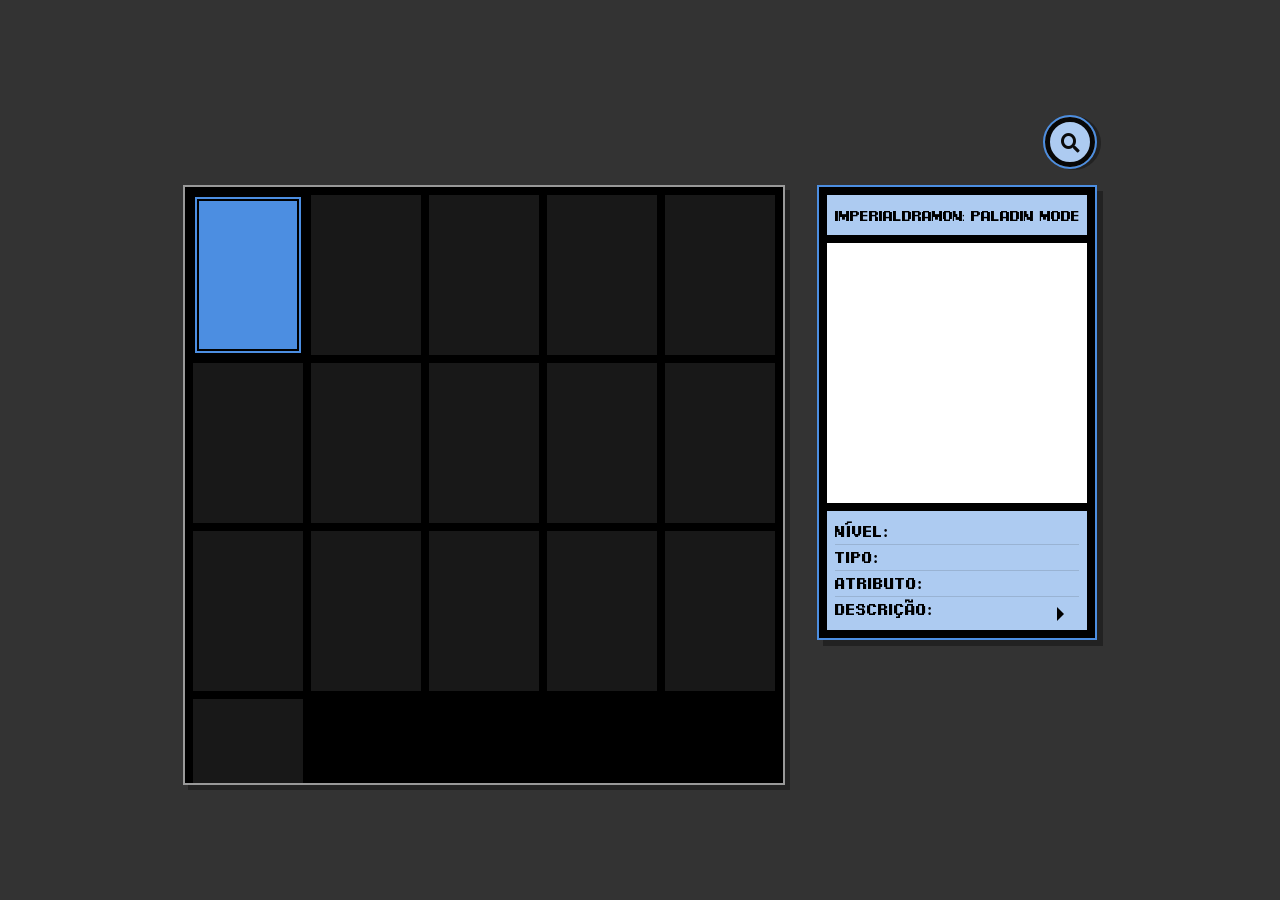
==== commit 32b55466: "css infinito aaaaaaaaaaaaaa" ====
--- a/index.html
+++ b/index.html
@@ -142,7 +142,9 @@
         <div class="sprite-stats">
           <dl>
             <div>
-            <dt>Nível<span>:</span> </dt>
+            <dt>Nível<span>:</span> 
+            <br>
+          </dt>
             <dd class="sprite-tw"></dd>
             </div>
 
@@ -153,7 +155,7 @@
 
             <div>
             <dt>Atributo<span>:</span></dt>
-            <dd class="sprite-cr">Zé neto</dd>
+            <dd class="sprite-cr"></dd>
 </div>
 
               
--- a/digi.css
+++ b/digi.css
@@ -100,7 +100,7 @@
     /*--image-15: url(/villager.webp);*/
     --image-15: url(https://assets.codepen.io/36869/villager.webp);
 
-    --characater-1: 'Cat';
+    --characater-1: 'imperialdramon: Paladin Mode';
     --characater-2: 'Spider';
     --characater-3: 'Cow';
     --characater-4: 'Creeper';
@@ -122,6 +122,23 @@
 
 @media (width < 940px) {
   #app {
+
+    div.preview {
+ 
+
+  &:before {
+    content: var(--name);
+    background: #adcbf1;
+    width: 100%;
+    text-align: center;
+    line-height: 2.5rem;
+    font-weight: bolder;
+    font-size: 9px;
+  
+
+    box-sizing: border-box;
+  } }
+    
     main {
       .characters {
         grid-template-columns: repeat(3, minmax(110px, 1fr));
@@ -145,13 +162,36 @@
    li {max-width: 200px;}
 
 
-   .sprite-stats {height: fit-content; width: 100%;}
+   .sprite-stats {height: fit-content; width: 100%; font-size: 9px;}
    
+        summary:before {
+  content: '';
+  border-width: .3rem;
+    top: .4rem;}
+   
     }
   }
 }
 
 @media (width < 680px) {
+
+
+  div.preview {
+ 
+
+  &:before {
+    content: var(--name);
+    background: #adcbf1;
+    width: 100%;
+    text-align: center;
+    line-height: 2.5rem;
+    font-weight: bolder;
+    font-size: 18px;
+  
+
+    box-sizing: border-box;
+  } }
+
   #app {
     header {
       > div {
@@ -172,6 +212,8 @@
            li {max-width: 150px;}
 
   }
+
+  
 }
 
 @media (width < 560px) {
@@ -724,12 +766,13 @@
   &:before {
     content: var(--name);
     background: #adcbf1;
-    position: relative;
     width: 100%;
     text-align: center;
     line-height: 2.5rem;
     font-weight: bolder;
-    font-size: 1.25rem;
+    font-size: 15px;
+  
+
     box-sizing: border-box;
   }
 
@@ -810,7 +853,9 @@
       padding: .5rem;
       max-width: 260px;
 
-
+div {gap: 5px;}
+
+dt {align-self: center;}
 
       dl {
         div {display: flex; justify-content: space-between; border-bottom: 1px solid #99b3d3;
@@ -931,4 +976,8 @@
 /* Handle on hover */
 }
 
-span {font-weight: 1900; font-family: Impact;}+span {font-weight: 1900; font-family: Impact;}
+
+#alter {font-family: Pixel Digivolve; display: flex; justify-self: center; align-self: center; text-align: center;}
+
+dl {align-self: center;}
